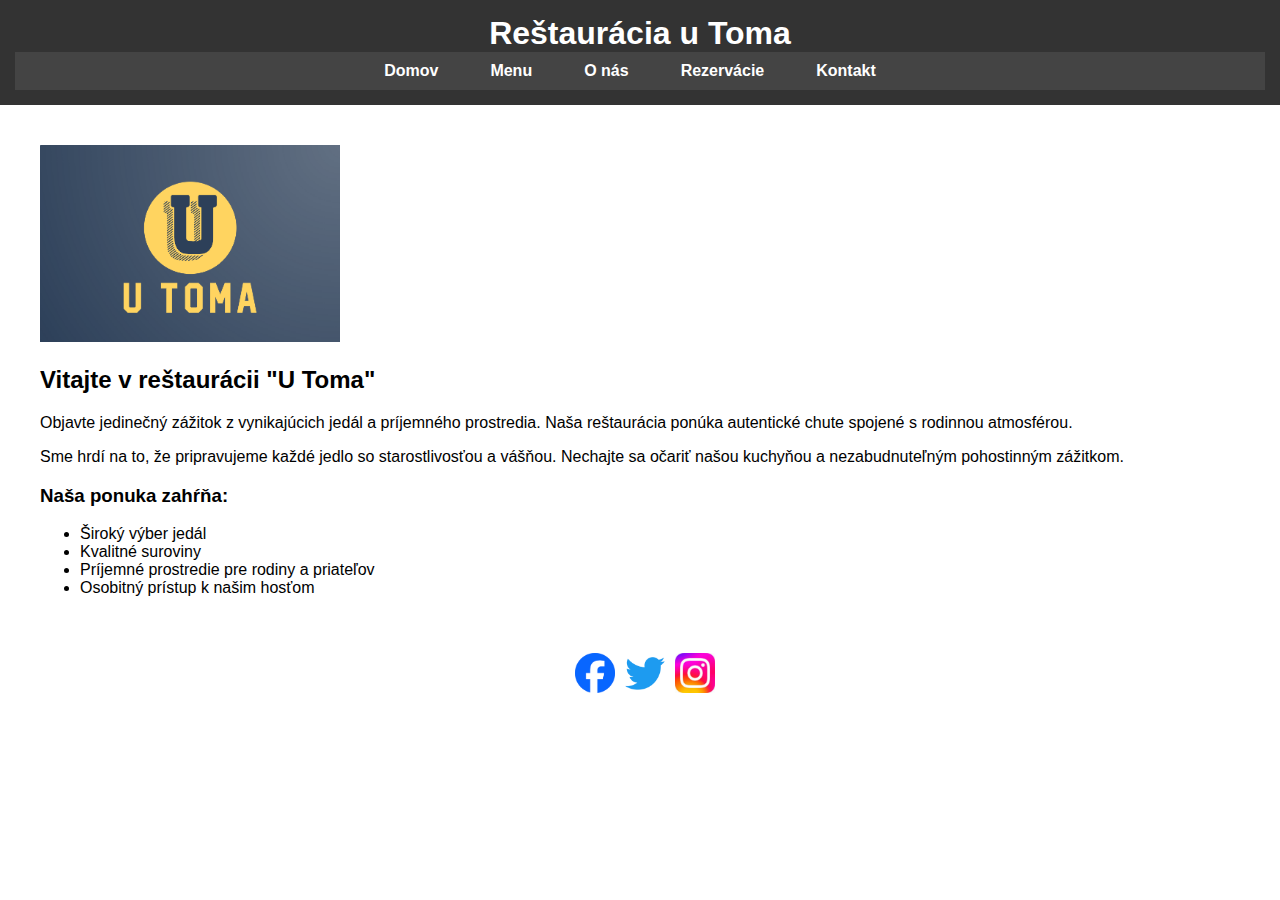
==== docs/index.html @ ba25a677 "sfksdf" ====
<!DOCTYPE html>
<html lang="sk">
<head>
    <meta charset="UTF-8">
    <meta name="viewport" content="width=device-width, initial-scale=1.0">
    <link rel="stylesheet" href="style.css">
    <title>Reštaurácia u Toma</title>
</head>

<body>

    <header>
        <h1>Reštaurácia u Toma</h1>
        <nav>
            <ul>
                <li><a href="index.html">Domov</a></li>
                <li><a href="menu.html">Menu</a></li>
                <li><a href="onas.html">O nás</a></li>
                <li><a href="rezervacia.html">Rezervácie</a></li>
                <li><a href="kontakt.html">Kontakt</a></li>
            </ul>
        </nav>
        
    </header>
    <section id="home">
        <img src="pozadie.png" alt="Logo Reštaurácie" id="restaurant-logo">    

        <h2>Vitajte v reštaurácii "U Toma"</h2>
        
        <p>Objavte jedinečný zážitok z vynikajúcich jedál a príjemného prostredia. Naša reštaurácia ponúka autentické chute spojené s rodinnou atmosférou.</p>

        <p>Sme hrdí na to, že pripravujeme každé jedlo so starostlivosťou a vášňou. Nechajte sa očariť našou kuchyňou a nezabudnuteľným pohostinným zážitkom.</p>

        <h3>Naša ponuka zahŕňa:</h3>
        <ul>
            <li>Široký výber jedál</li>
            <li>Kvalitné suroviny</li>
            <li>Príjemné prostredie pre rodiny a priateľov</li>
            <li>Osobitný prístup k našim hosťom</li>
        </ul>

           

    </section>
    <div id="social-icons">
        <a href="https://www.facebook.com/" target="_blank"><img src="facebook.png" alt="Facebook"></a>
        <a href="https://twitter.com/" target="_blank"><img src="twitter.png" alt="Twitter"></a>
        <a href="https://www.instagram.com/" target="_blank"><img src="insta.jpg" alt="Instagram"></a>
    </div>
</body>
</html>
---- docs/style.css ----
body {
    font-family: Arial, sans-serif;
    margin: 0;
    padding: 0;
    box-sizing: border-box;
   
    background-size: contain;
}

header {
    background-color: #333;
    color: white;
    padding: 1em;
    text-align: center;
}

nav ul {
    list-style: none;
    padding: 0;
    display: flex;
    justify-content: center;
    
    
}

nav a {
    text-decoration: none;
    color: white;
    margin: 0 1em;
}

section {
    padding: 2em;
    background-color: rgba(255, 255, 255, 0.307);
    border-radius: 10px;
    margin: 20px;
}



#menu {
    display: flex;
    flex-wrap: wrap;
    justify-content: space-around;
}

.dish {
    margin: 20px;
    max-width: 300px;
    text-align: center;
}

.dish img {
    width: 100%;
    border-radius: 8px;
    margin-bottom: 10px;
}

.review {
    background-color: rgba(255, 255, 255, 0.8);
    border-radius: 10px;
    padding: 10px;
    margin-bottom: 20px;
}
body {
    font-family: Arial, sans-serif;
    margin: 0;
    padding: 0;
    box-sizing: border-box;
    background-image: url('logo2.png'); 
    background-size: cover; 
    background-position: center; 
    background-attachment: fixed;
    position: relative; 
}

header {
    position: relative;
    padding: 15px;
    text-align: center;
    color: white;
}

h1 {
    margin: 0;
    z-index: 1; 
    position: relative; 
}

#content {
    position: relative; 
    padding: 20px;
    text-align: center;
    color: #333;
}

body::before {
    content: "";
    position: absolute;
    top: 0;
    left: 0;
    width: 100%;
    height: 100%;
    background-color: rgba(255, 255, 255, 0.5); 
    z-index: -5; 
}


header {
    position: relative; 
    padding: 50px;
    text-align: center;
    color: white;
}

h1 {
    margin: 0;
}

nav ul {
    list-style-type: none;
    margin: 0;
    padding: 0;
    display: flex;
}

nav li {
    margin-right: 20px;
}

nav a {
    text-decoration: none;
    color: white;
    font-weight: bold;
}




#restaurant-logo {
    position: left; 
    bottom: 0px; 
    right: 0px; 
    width: 300px; 
    height: auto; 
}
body {
    font-family: Arial, sans-serif;
    margin: 0;
    padding: 0;
}

header {
    background-color: #333;
    color: white;
    padding: 10px;
    text-align: center;
}

nav {
    display: flex;
    justify-content: space-around;
    background-color: #444;
    padding: 10px;
}

nav a {
    color: white;
    text-decoration: none;
}

section {
    padding: 20px;
}

body {
    font-family: Arial, sans-serif;
    margin: 0;
    padding: 0;
    box-sizing: border-box;
}


header {
    position: relative;
    padding: 10px;
    text-align: center;
    color: white;
}

h1 {
    margin: 2px;
}

nav ul {
    list-style-type: none;
    margin: 0px;
    padding: 10px;
    display: flex;
}

nav li {
    margin-right: 0px;
}

nav a {
    text-decoration: none;
    color: white;
    font-weight: bold;
}

#social-icons {
    display: flex;
    align-items: center;
}

#social-icons img {
    width: 50px; 
    margin-left: 15px; 
}
body {
    font-family: Arial, sans-serif;
    margin: 0;
    padding: 0;
    box-sizing: border-box;
}

/* Štýly pre navigačný panel a sociálne siete */
header {
    position: relative;
    padding: 15px;
    text-align: center;
    color: white;
}

h1 {
    margin: 0;
}

nav ul {
    list-style-type: none;
    margin: 0;
    padding: 0;
    display: flex;
}

nav li {
    margin-right: 20px;
}

nav a {
    text-decoration: none;
    color: white;
    font-weight: bold;
}

#social-icons {
    display: flex;
    justify-content: center; /* Zarovná ikony na strede */
    align-items: center;
    margin-top: 20px; /* Prípadný odstup od tabuľky s jedlami */
}

#social-icons img {
    width: 40px; 
    margin-left: 10px; /* Odstup medzi ikonami */
}

/* Štýly pre kontakt */
#contact {
    text-align: center;
    margin: 20px;
}
/* Štýly pre menu */
#menu table {
    width: 100%;
    border-collapse: collapse;
    margin-top: 20px;
}

#menu table, #menu th, #menu td {
    border: 1px solid #ccc;
}

#menu th, #menu td {
    padding: 10px;
    text-align: left;
}

#menu .price-column, #menu .image-column {
    text-align: right;
}

#menu .food-image {
    max-width: 100px;
    max-height: 100px;
    object-fit: cover;
    transition: transform 0.3s, opacity 0.3s; /* Pridaný prechod pre hover efekt a zviditeľnenie */
}

#menu tr:hover .food-image {
    transform: scale(1.2); /* Zväčší obrazok pri hoveri */
}

#menu tr:hover {
    background-color: #f5f5f5; /* Zmena farby pozadia riadka pri hoveri */
}
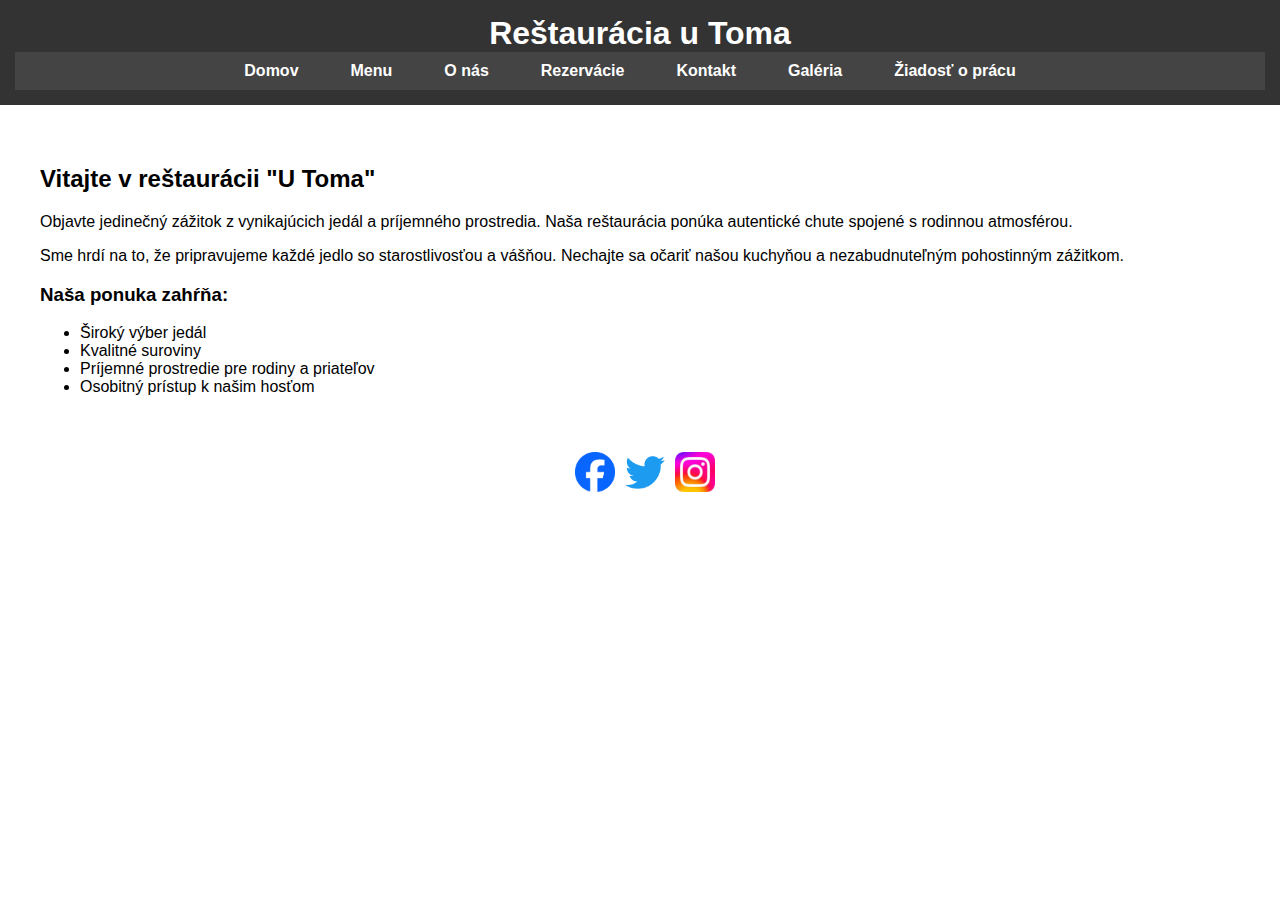
==== commit f1c53b24: "ano ano" ====
--- a/docs/index.html
+++ b/docs/index.html
@@ -18,12 +18,14 @@
                 <li><a href="onas.html">O nás</a></li>
                 <li><a href="rezervacia.html">Rezervácie</a></li>
                 <li><a href="kontakt.html">Kontakt</a></li>
+                <li><a href="galeria.html">Galéria</a></li>
+                <li><a href="praca.html">Žiadosť o prácu</a></li>          
             </ul>
         </nav>
         
     </header>
     <section id="home">
-        <img src="pozadie.png" alt="Logo Reštaurácie" id="restaurant-logo">    
+           
 
         <h2>Vitajte v reštaurácii "U Toma"</h2>
         
--- a/docs/style.css
+++ b/docs/style.css
@@ -28,7 +28,9 @@
     color: white;
     margin: 0 1em;
 }
-
+nav img {
+    
+}
 section {
     padding: 2em;
     background-color: rgba(255, 255, 255, 0.307);
@@ -59,7 +61,7 @@
 .review {
     background-color: rgba(255, 255, 255, 0.8);
     border-radius: 10px;
-    padding: 10px;
+    padding:10px;
     margin-bottom: 20px;
 }
 body {
@@ -304,4 +306,49 @@
 
 #menu tr:hover {
     background-color: #f5f5f5; /* Zmena farby pozadia riadka pri hoveri */
+}
+
+body {
+    font-family: Arial, sans-serif;
+    margin: 0;
+    padding: 0;
+    box-sizing: border-box;
+}
+
+#gallery-container {
+    text-align: center;
+    margin: 20px;
+}
+
+.gallery-item {
+    display: inline-block;
+    margin: 10px;
+    position: relative;
+    overflow: hidden;
+    transition: transform 0.3s;
+}
+
+.gallery-item:hover {
+    transform: scale(1.2);
+}
+
+.gallery-item img {
+    width: 100%;
+    max-height: 100%;
+}
+
+.description {
+    position: absolute;
+    bottom: 0;
+    width: 100%;
+    background-color: rgba(0, 0, 0, 0.5);
+    color: white;
+    padding: 10px;
+    margin: 0;
+    opacity: 0;
+    transition: opacity 0.3s;
+}
+
+.gallery-item:hover .description {
+    opacity: 1;
 }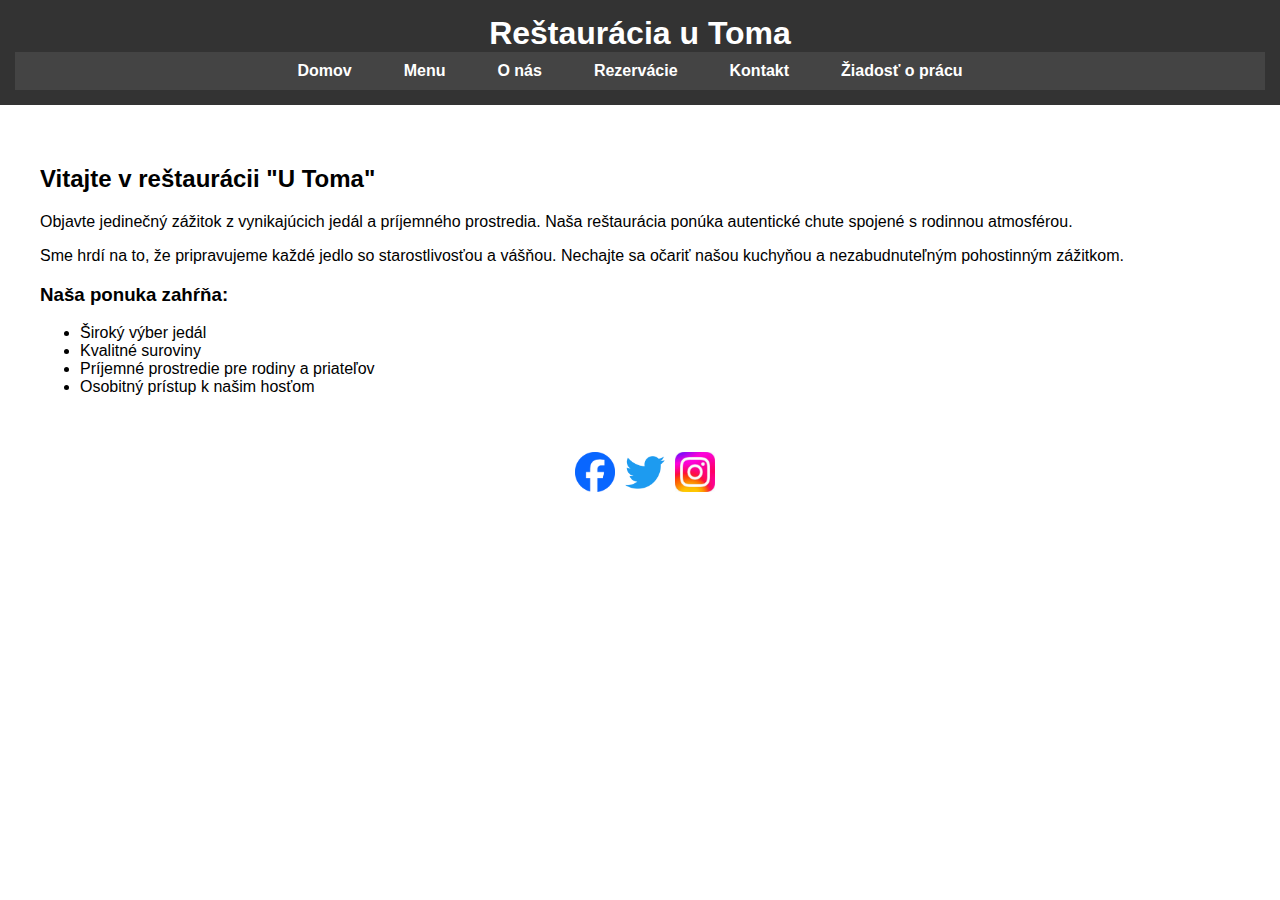
==== commit 36fa6086: "pod sem robit za free :D" ====
--- a/docs/index.html
+++ b/docs/index.html
@@ -18,7 +18,6 @@
                 <li><a href="onas.html">O nás</a></li>
                 <li><a href="rezervacia.html">Rezervácie</a></li>
                 <li><a href="kontakt.html">Kontakt</a></li>
-                <li><a href="galeria.html">Galéria</a></li>
                 <li><a href="praca.html">Žiadosť o prácu</a></li>          
             </ul>
         </nav>
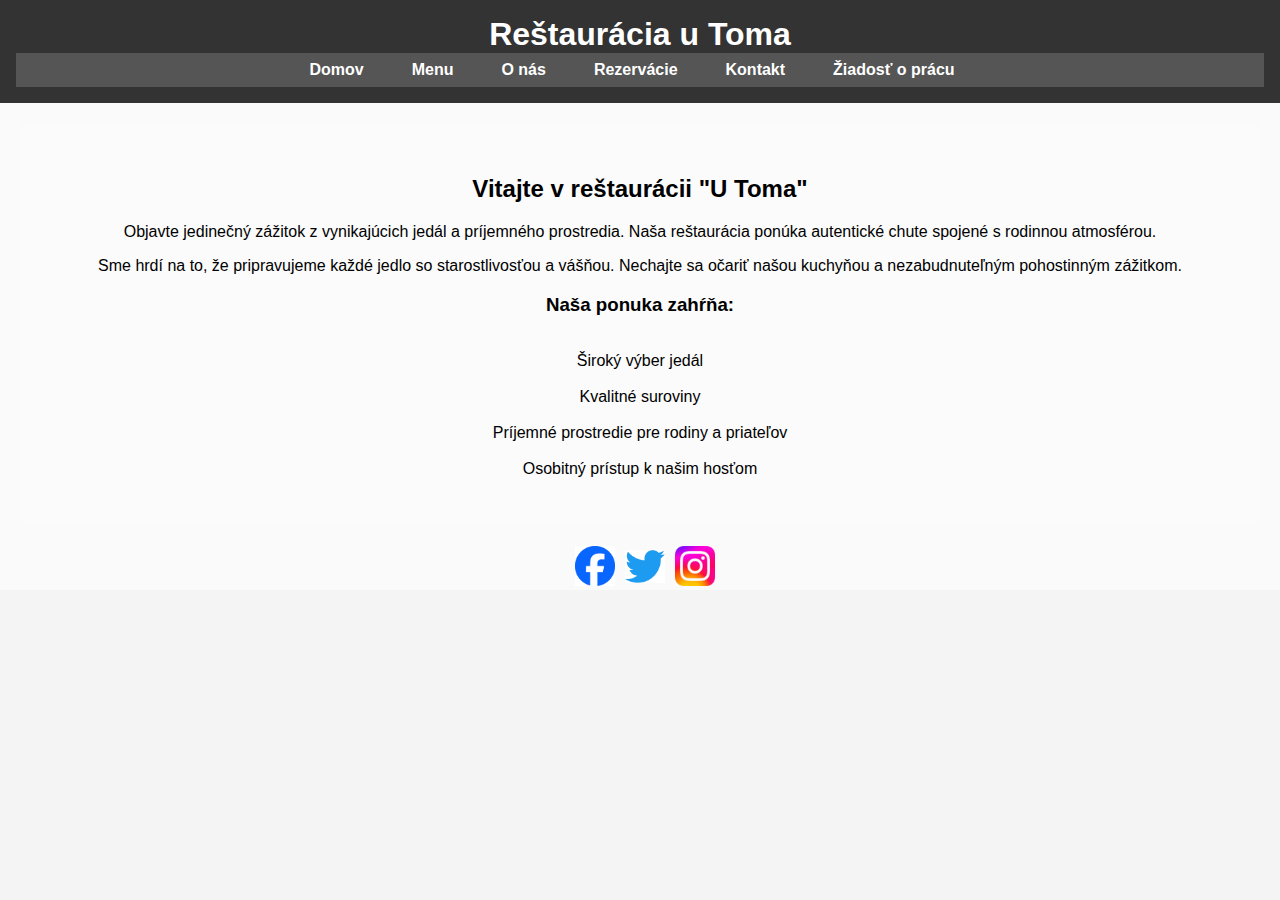
==== commit 075bfe72: "idk" ====
--- a/docs/index.html
+++ b/docs/index.html
@@ -17,7 +17,7 @@
                 <li><a href="menu.html">Menu</a></li>
                 <li><a href="onas.html">O nás</a></li>
                 <li><a href="rezervacia.html">Rezervácie</a></li>
-                <li><a href="kontakt.html">Kontakt</a></li>
+                <li><a href="kontakt.html">Kontakt</a></li> 
                 <li><a href="praca.html">Žiadosť o prácu</a></li>          
             </ul>
         </nav>
@@ -33,12 +33,12 @@
         <p>Sme hrdí na to, že pripravujeme každé jedlo so starostlivosťou a vášňou. Nechajte sa očariť našou kuchyňou a nezabudnuteľným pohostinným zážitkom.</p>
 
         <h3>Naša ponuka zahŕňa:</h3>
-        <ul>
-            <li>Široký výber jedál</li>
-            <li>Kvalitné suroviny</li>
-            <li>Príjemné prostredie pre rodiny a priateľov</li>
-            <li>Osobitný prístup k našim hosťom</li>
-        </ul>
+        <p>
+            <br>Široký výber jedál</br>
+            <br>Kvalitné suroviny</br>
+            <br>Príjemné prostredie pre rodiny a priateľov</br>
+            <br>Osobitný prístup k našim hosťom</br>
+        </p>    
 
            
 
--- a/docs/style.css
+++ b/docs/style.css
@@ -28,9 +28,9 @@
     color: white;
     margin: 0 1em;
 }
-nav img {
+
     
-}
+
 section {
     padding: 2em;
     background-color: rgba(255, 255, 255, 0.307);
@@ -351,4 +351,129 @@
 
 .gallery-item:hover .description {
     opacity: 1;
+}
+body {
+    font-family: Arial, sans-serif;
+    margin: 0;
+    padding: 0;
+    box-sizing: border-box;
+}
+
+body {
+    font-family: Arial, sans-serif;
+    margin: 0;
+    padding: 0;
+    box-sizing: border-box;
+}
+
+#menu-container {
+    text-align: center;
+    margin: 20px;
+}
+
+.menu-item {
+    display: inline-block;
+    margin: 10px;
+    position: relative;
+    overflow: hidden;
+    transition: transform 0.3s;
+}
+
+.menu-item:hover {
+    transform: scale(1.2);
+}
+
+.menu-item img {
+    width: 100%;
+    max-height: 100%;
+}
+
+.description {
+    position: absolute;
+    top: 0;
+    left: 0;
+    width: 100%;
+    height: 100%;
+    background-color: rgba(0, 0, 0, 0.8);
+    color: white;
+    padding: 10px;
+    box-sizing: border-box;
+    opacity: 0;
+    transition: opacity 0.3s;
+}
+
+.menu-item:hover .description {
+    opacity: 1;
+}
+
+.price {
+    margin-top: 10px;
+}
+body {
+    font-family: Arial, sans-serif;
+    margin: 0;
+    padding: 0;
+    box-sizing: border-box;
+    background-color: #f4f4f4;
+}
+
+header {
+    background-color: #333;
+    color: white;
+    text-align: center;
+    padding: 1em;
+}
+
+nav {
+    display: flex;
+    justify-content: center;
+    background-color: #555;
+    padding: 0.5em;
+}
+
+nav ul {
+    list-style-type: none;
+    margin: 0;
+    padding: 0;
+}
+
+nav ul li {
+    display: inline;
+    margin-right: 1em;
+}
+
+section {
+    text-align: center;
+    padding: 2em;
+}
+
+form {
+    max-width: 600px;
+    margin: 0 auto;
+    background-color: white;
+    padding: 1em;
+    border-radius: 10px;
+    box-shadow: 0 0 10px rgba(0, 0, 0, 0.1);
+}
+
+label {
+    display: block;
+    margin-bottom: 0.5em;
+}
+
+input,
+textarea {
+    width: 100%;
+    padding: 0.5em;
+    margin-bottom: 1em;
+    box-sizing: border-box;
+}
+
+button {
+    background-color: #555;
+    color: white;
+    padding: 0.5em 1em;
+    border: none;
+    border-radius: 5px;
+    cursor: pointer;
 }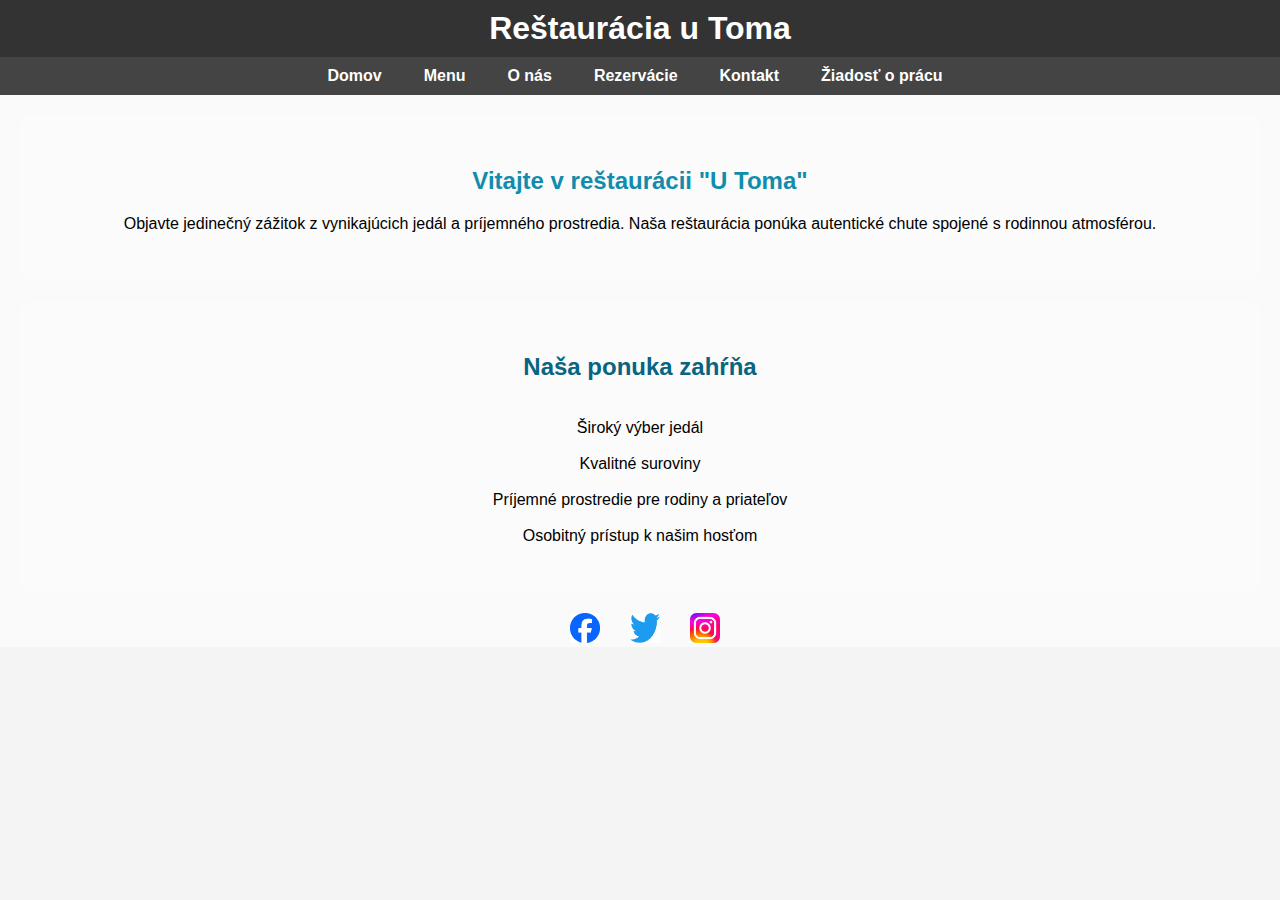
==== commit daf1f360: "mensi tuning" ====
--- a/docs/index.html
+++ b/docs/index.html
@@ -1,5 +1,6 @@
 <!DOCTYPE html>
 <html lang="sk">
+
 <head>
     <meta charset="UTF-8">
     <meta name="viewport" content="width=device-width, initial-scale=1.0">
@@ -11,42 +12,55 @@
 
     <header>
         <h1>Reštaurácia u Toma</h1>
-        <nav>
-            <ul>
-                <li><a href="index.html">Domov</a></li>
-                <li><a href="menu.html">Menu</a></li>
-                <li><a href="onas.html">O nás</a></li>
-                <li><a href="rezervacia.html">Rezervácie</a></li>
-                <li><a href="kontakt.html">Kontakt</a></li> 
-                <li><a href="praca.html">Žiadosť o prácu</a></li>          
-            </ul>
-        </nav>
-        
     </header>
-    <section id="home">
-           
 
-        <h2>Vitajte v reštaurácii "U Toma"</h2>
-        
-        <p>Objavte jedinečný zážitok z vynikajúcich jedál a príjemného prostredia. Naša reštaurácia ponúka autentické chute spojené s rodinnou atmosférou.</p>
+    <nav>
+        <ul>
+            <li><a href="index.html">Domov</a></li>
+            <li><a href="menu.html">Menu</a></li>
+            <li><a href="onas.html">O nás</a></li>
+            <li><a href="rezervacia.html">Rezervácie</a></li>
+            <li><a href="kontakt.html">Kontakt</a></li>
+            <li><a href="praca.html">Žiadosť o prácu</a></li>
+        </ul>
+    </nav>
 
-        <p>Sme hrdí na to, že pripravujeme každé jedlo so starostlivosťou a vášňou. Nechajte sa očariť našou kuchyňou a nezabudnuteľným pohostinným zážitkom.</p>
+    <section id="home-container" class="content" onmouseover="zoomIn(this)" onmouseout="zoomOut(this)">
+        <div class="container">
+            <h2 style="color: #108dac;">Vitajte v reštaurácii "U Toma"</h2>
+            <p>Objavte jedinečný zážitok z vynikajúcich jedál a príjemného prostredia. Naša reštaurácia ponúka autentické chute spojené s rodinnou atmosférou.</p>
+        </div>
+    </section>
 
-        <h3>Naša ponuka zahŕňa:</h3>
-        <p>
-            <br>Široký výber jedál</br>
-            <br>Kvalitné suroviny</br>
-            <br>Príjemné prostredie pre rodiny a priateľov</br>
-            <br>Osobitný prístup k našim hosťom</br>
-        </p>    
+    <section class="content" onmouseover="zoomIn(this)" onmouseout="zoomOut(this)">
+        <div class="container">
+            <h2 style="color: #086480;">Naša ponuka zahŕňa</h2>
+            <p>
+                <br>Široký výber jedál</br>
+                <br>Kvalitné suroviny</br>
+                <br>Príjemné prostredie pre rodiny a priateľov</br>
+                <br>Osobitný prístup k našim hosťom</br>
+            </p>
+        </div>
+    </section>
 
-           
 
-    </section>
     <div id="social-icons">
         <a href="https://www.facebook.com/" target="_blank"><img src="facebook.png" alt="Facebook"></a>
         <a href="https://twitter.com/" target="_blank"><img src="twitter.png" alt="Twitter"></a>
         <a href="https://www.instagram.com/" target="_blank"><img src="insta.jpg" alt="Instagram"></a>
     </div>
+
+    <script>
+        function zoomIn(element) {
+            element.style.transform = "scale(1.1)";
+            element.style.transition = "transform 0.5s";
+        }
+
+        function zoomOut(element) {
+            element.style.transform = "scale(1)";
+        }
+    </script>
+        
 </body>
 </html>--- a/docs/style.css
+++ b/docs/style.css
@@ -476,4 +476,54 @@
     border: none;
     border-radius: 5px;
     cursor: pointer;
-}+}
+body {
+    font-family: Arial, sans-serif;
+    margin: 0;
+    padding: 0;
+    box-sizing: border-box;
+}
+
+header {
+    background-color: #333;
+    color: white;
+    text-align: center;
+    padding: 10px;
+}
+
+nav {
+    background-color: #444;
+    color: white;
+    text-align: center;
+    padding: 10px;
+}
+
+nav ul {
+    list-style: none;
+    margin: 0;
+    padding: 0;
+}
+
+nav ul li {
+    display: inline;
+    margin-right: 10px;
+}
+
+section {
+    margin: 20px;
+}
+
+#social-icons {
+    text-align: center;
+    margin: 20px;
+}
+
+#social-icons a {
+    margin: 0 10px;
+}
+
+#social-icons img {
+    width: 30px;
+    height: 30px;
+}
+    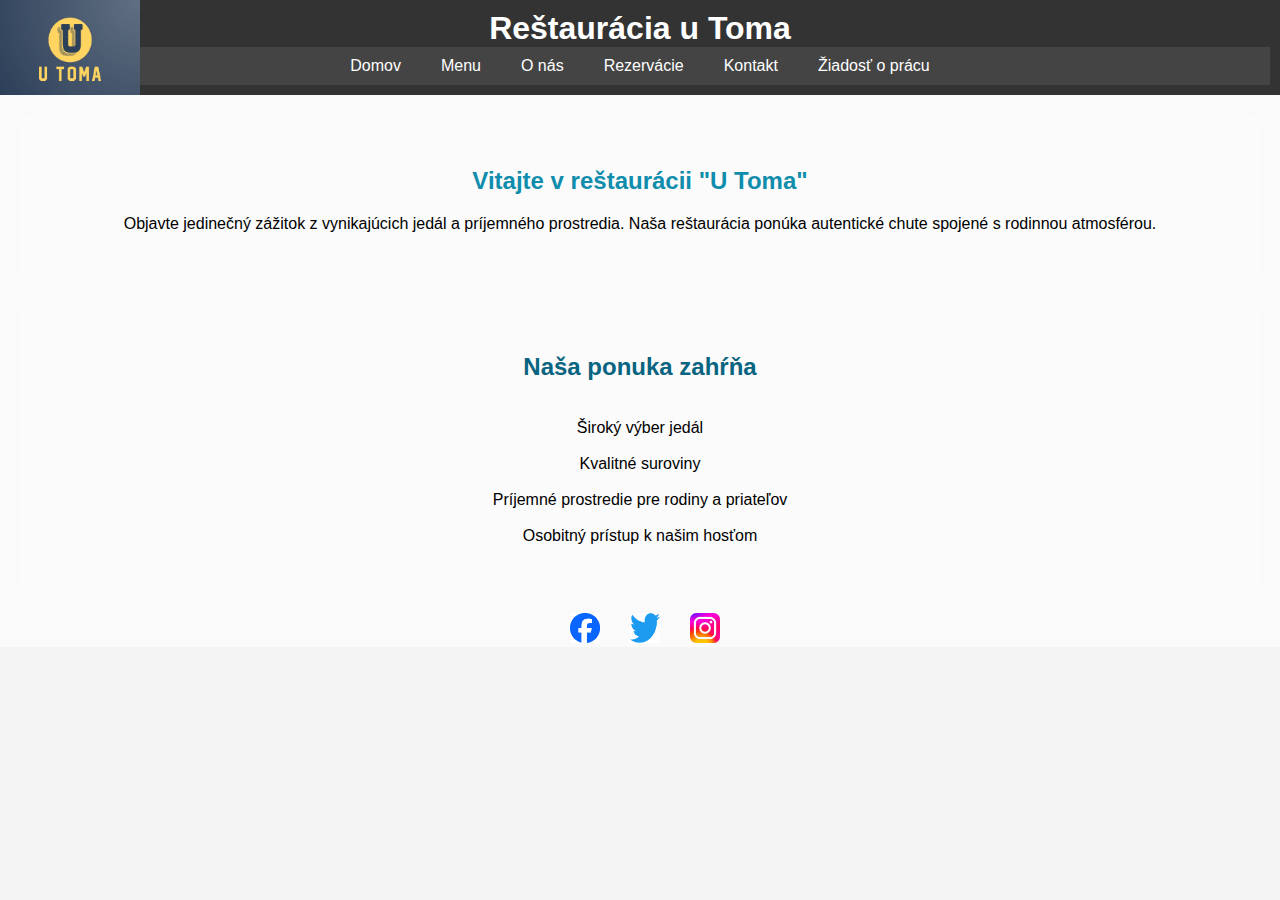
==== commit cbddd8bd: "Konecny fix navbar loga" ====
--- a/docs/index.html
+++ b/docs/index.html
@@ -11,19 +11,19 @@
 <body>
 
     <header>
+        <img src="pozadie.png" alt="Logo" id="small-logo">
         <h1>Reštaurácia u Toma</h1>
+        <nav>
+            <ul>
+                <li><a href="index.html">Domov</a></li>
+                <li><a href="menu.html">Menu</a></li>
+                <li><a href="onas.html">O nás</a></li>
+                <li><a href="rezervacia.html">Rezervácie</a></li>
+                <li><a href="kontakt.html">Kontakt</a></li>
+                <li><a href="praca.html">Žiadosť o prácu</a></li>
+            </ul>
+        </nav>
     </header>
-
-    <nav>
-        <ul>
-            <li><a href="index.html">Domov</a></li>
-            <li><a href="menu.html">Menu</a></li>
-            <li><a href="onas.html">O nás</a></li>
-            <li><a href="rezervacia.html">Rezervácie</a></li>
-            <li><a href="kontakt.html">Kontakt</a></li>
-            <li><a href="praca.html">Žiadosť o prácu</a></li>
-        </ul>
-    </nav>
 
     <section id="home-container" class="content" onmouseover="zoomIn(this)" onmouseout="zoomOut(this)">
         <div class="container">
--- a/docs/style.css
+++ b/docs/style.css
@@ -13,22 +13,6 @@
     padding: 1em;
     text-align: center;
 }
-
-nav ul {
-    list-style: none;
-    padding: 0;
-    display: flex;
-    justify-content: center;
-    
-    
-}
-
-nav a {
-    text-decoration: none;
-    color: white;
-    margin: 0 1em;
-}
-
     
 
 section {
@@ -118,26 +102,6 @@
 h1 {
     margin: 0;
 }
-
-nav ul {
-    list-style-type: none;
-    margin: 0;
-    padding: 0;
-    display: flex;
-}
-
-nav li {
-    margin-right: 20px;
-}
-
-nav a {
-    text-decoration: none;
-    color: white;
-    font-weight: bold;
-}
-
-
-
 
 #restaurant-logo {
     position: left; 
@@ -159,17 +123,6 @@
     text-align: center;
 }
 
-nav {
-    display: flex;
-    justify-content: space-around;
-    background-color: #444;
-    padding: 10px;
-}
-
-nav a {
-    color: white;
-    text-decoration: none;
-}
 
 section {
     padding: 20px;
@@ -192,23 +145,6 @@
 
 h1 {
     margin: 2px;
-}
-
-nav ul {
-    list-style-type: none;
-    margin: 0px;
-    padding: 10px;
-    display: flex;
-}
-
-nav li {
-    margin-right: 0px;
-}
-
-nav a {
-    text-decoration: none;
-    color: white;
-    font-weight: bold;
 }
 
 #social-icons {
@@ -237,23 +173,6 @@
 
 h1 {
     margin: 0;
-}
-
-nav ul {
-    list-style-type: none;
-    margin: 0;
-    padding: 0;
-    display: flex;
-}
-
-nav li {
-    margin-right: 20px;
-}
-
-nav a {
-    text-decoration: none;
-    color: white;
-    font-weight: bold;
 }
 
 #social-icons {
@@ -422,24 +341,6 @@
     color: white;
     text-align: center;
     padding: 1em;
-}
-
-nav {
-    display: flex;
-    justify-content: center;
-    background-color: #555;
-    padding: 0.5em;
-}
-
-nav ul {
-    list-style-type: none;
-    margin: 0;
-    padding: 0;
-}
-
-nav ul li {
-    display: inline;
-    margin-right: 1em;
 }
 
 section {
@@ -491,24 +392,6 @@
     padding: 10px;
 }
 
-nav {
-    background-color: #444;
-    color: white;
-    text-align: center;
-    padding: 10px;
-}
-
-nav ul {
-    list-style: none;
-    margin: 0;
-    padding: 0;
-}
-
-nav ul li {
-    display: inline;
-    margin-right: 10px;
-}
-
 section {
     margin: 20px;
 }
@@ -526,4 +409,80 @@
     width: 30px;
     height: 30px;
 }
-    +body {
+    margin: 0;
+    font-family: 'Arial', sans-serif;
+}
+
+header {
+    background-color: #333;
+    color: #fff;
+    padding: 10px;
+    text-align: center;
+}
+
+nav ul {
+    list-style-type: none;
+    margin: 0;
+    padding: 0;
+    display: flex;
+    justify-content: center;
+    background-color: #444;
+}
+
+nav li {
+    margin: 0;
+    padding: 10px 20px;
+}
+
+nav a {
+    text-decoration: none;
+    color: #fff;
+}
+
+nav a:hover {
+    text-decoration: underline;
+}
+body { /* logo */
+    margin: 0;
+    font-family: 'Arial', sans-serif;
+}
+
+header {
+    background-color: #333;
+    color: #fff;
+    padding: 10px;
+    text-align: center;
+    position: relative;
+}
+
+#small-logo {
+    width: 140px; /* prispôsobte veľkosť podľa potreby */
+    height: 95px; /* prispôsobte veľkosť podľa potreby */
+    position: absolute;
+    top: 0px;
+    left: 0px;
+}
+
+nav ul {
+    list-style-type: none;
+    margin: 0;
+    padding: 0;
+    display: flex;
+    justify-content: center;
+    background-color: #444;
+}
+
+nav li {
+    margin: 0;
+    padding: 10px 20px;
+}
+
+nav a {
+    text-decoration: none;
+    color: #fff;
+}
+
+nav a:hover {
+    text-decoration: underline;
+}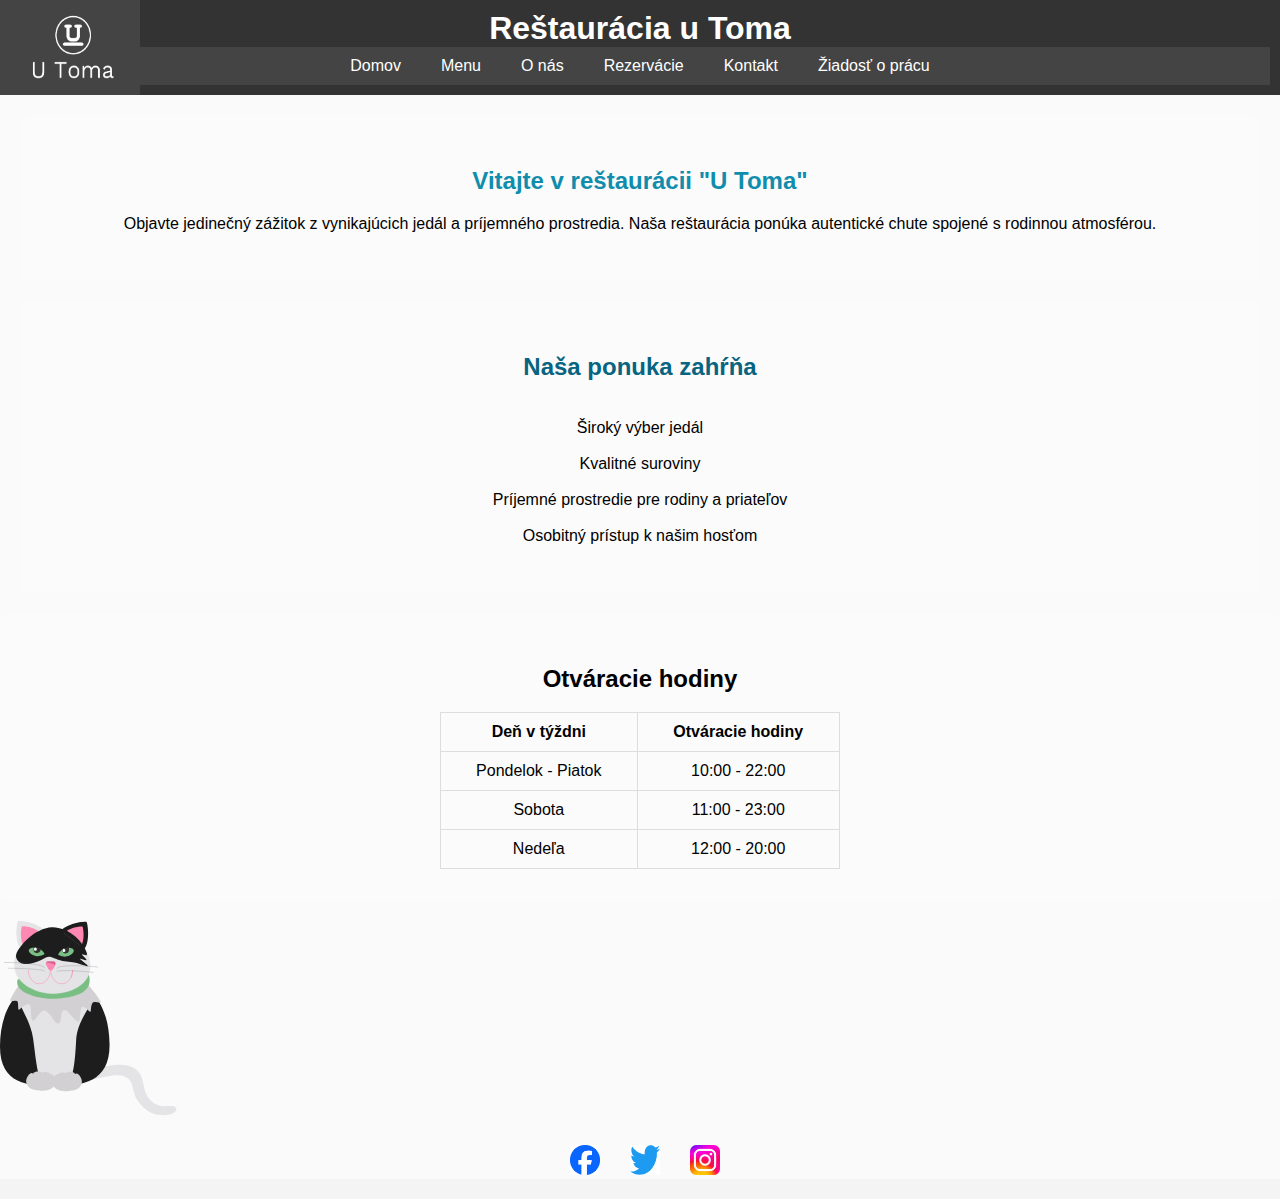
==== commit 9e67abb3: "čo viac" ====
--- a/docs/index.html
+++ b/docs/index.html
@@ -1,66 +1,203 @@
-<!DOCTYPE html>
-<html lang="sk">
-
-<head>
-    <meta charset="UTF-8">
-    <meta name="viewport" content="width=device-width, initial-scale=1.0">
-    <link rel="stylesheet" href="style.css">
-    <title>Reštaurácia u Toma</title>
-</head>
-
-<body>
-
-    <header>
-        <img src="pozadie.png" alt="Logo" id="small-logo">
-        <h1>Reštaurácia u Toma</h1>
-        <nav>
-            <ul>
-                <li><a href="index.html">Domov</a></li>
-                <li><a href="menu.html">Menu</a></li>
-                <li><a href="onas.html">O nás</a></li>
-                <li><a href="rezervacia.html">Rezervácie</a></li>
-                <li><a href="kontakt.html">Kontakt</a></li>
-                <li><a href="praca.html">Žiadosť o prácu</a></li>
-            </ul>
-        </nav>
-    </header>
-
-    <section id="home-container" class="content" onmouseover="zoomIn(this)" onmouseout="zoomOut(this)">
-        <div class="container">
-            <h2 style="color: #108dac;">Vitajte v reštaurácii "U Toma"</h2>
-            <p>Objavte jedinečný zážitok z vynikajúcich jedál a príjemného prostredia. Naša reštaurácia ponúka autentické chute spojené s rodinnou atmosférou.</p>
+    <!DOCTYPE html>
+    <html lang="sk">
+
+    <head>
+        <meta charset="UTF-8">
+        <meta name="viewport" content="width=device-width, initial-scale=1.0">
+        <link rel="stylesheet" href="style.css">
+        <title>Reštaurácia u Toma</title>
+    </head>
+
+    <body>
+
+        <header>
+            <img src="logo.png" alt="Logo" id="small-logo">
+            <h1>Reštaurácia u Toma</h1>
+            <nav>
+                <ul>
+                    <li><a href="index.html">Domov</a></li>
+                    <li><a href="menu.html">Menu</a></li>
+                    <li><a href="onas.html">O nás</a></li>
+                    <li><a href="rezervacia.html">Rezervácie</a></li>
+                    <li><a href="kontakt.html">Kontakt</a></li>
+                    <li><a href="praca.html">Žiadosť o prácu</a></li>
+                </ul>
+            </nav>
+        </header>
+
+        <section id="home-container" class="content" onmouseover="zoomIn(this)" onmouseout="zoomOut(this)">
+            <div class="container">
+                <h2 style="color: #108dac;">Vitajte v reštaurácii "U Toma"</h2>
+                <p>Objavte jedinečný zážitok z vynikajúcich jedál a príjemného prostredia. Naša reštaurácia ponúka autentické chute spojené s rodinnou atmosférou.</p>
+            </div>
+        </section>
+
+        <section class="content" onmouseover="zoomIn(this)" onmouseout="zoomOut(this)">
+            <div class="container">
+                <h2 style="color: #086480;">Naša ponuka zahŕňa</h2>
+                <p>
+                    <br>Široký výber jedál</br>
+                    <br>Kvalitné suroviny</br>
+                    <br>Príjemné prostredie pre rodiny a priateľov</br>
+                    <br>Osobitný prístup k našim hosťom</br>
+                </p>
+            </div>
+        </section>
+
+        <section id="opening-hours">
+            <h2>Otváracie hodiny</h2>
+            <table>
+                <tr>
+                    <th>Deň v týždni</th>
+                    <th>Otváracie hodiny</th>
+                </tr>
+                <tr>
+                    <td>Pondelok - Piatok</td>
+                    <td>10:00 - 22:00</td>
+                </tr>
+                <tr>
+                    <td>Sobota</td>
+                    <td>11:00 - 23:00</td>
+                </tr>
+                <tr>
+                    <td>Nedeľa</td>
+                    <td>12:00 - 20:00</td>
+                </tr>
+            </table>
+        </section>
+    
+
+        <svg class="zoomable" version="1" id="cat" viewBox="0 0 720 800">
+            <path id="tail" data-name="tail" class="cls-1"
+                d="M545.9,695.9c8,28.2,23.2,42.3,27.2,46.9,21.4,24.1,41.5,40.2,81.1,42.9s65.4-14.2,60.8-26.8-23.1-9.1-51.3-8.3c-35.2.9-66.6-31.3-74.8-63.9s-7.9-63.8-36.8-85.5c-44.1-33-135.6-7.1-159.8-3.4s-48.4,52.5-9.6,45.1,91.4-23.1,123.2-12.7C537.8,640.4,537.9,667.7,545.9,695.9Z"
+                transform="translate(-9.7 -9.3)" />
+            <g id="body">
+                <path id="bg" class="cls-2"
+                    d="M447.9,502.1c2.1,151.7-108.3,167-216.5,167S9.7,663.8,9.7,510.9,85,242.9,231.3,241,445.8,350.4,447.9,502.1h0Z"
+                    transform="translate(-9.7 -9.3)" />
+                <g id="leftleg">
+                    <path id="leg" class="cls-1"
+                        d="M195.6,671.5c-34.2-7.7-40.6-95.6-53.3-191-12-90-90.1-177.2-55.1-177.2s145.7,12,151.4,87.7S261.5,686.5,195.6,671.5Z"
+                        transform="translate(-9.7 -9.3)" />
+                    <path id="foot" class="cls-3"
+                        d="M172.2,688.1c31.6,2.1,56.6-8.7,59.8-32.4s-22.1-49.5-27.3-24.3c25-16.4-39.1-29.4-27.6-3.9,14-24.9-49.6-19.2-31.9-.1-6.5-27.2-35.6,8.2-30.1,29.3C121.5,681.8,140.5,686,172.2,688.1Z"
+                        transform="translate(-9.7 -9.3)" />
+                </g>
+                <g id="rightleg">
+                    <path id="leg-2" data-name="leg" class="cls-1"
+                        d="M260.4,670.4c42.4-9.2,48.7-87.7,53.9-185.2,5.1-96,98.2-176.1,63.1-176.1s-164,15.7-164,111.8C213.4,420.9,199.1,683.7,260.4,670.4Z"
+                        transform="translate(-9.7 -9.3)" />
+                    <path id="foot-2" data-name="foot" class="cls-3"
+                        d="M279.4,689.8c-31.7,2-56.6-9-59.6-32.6s22.3-49.4,27.4-24.1c-24.9-16.5,39.2-29.2,27.6-3.8-13.9-25,49.7-18.9,31.9,0,6.6-27.1,35.6,8.4,30,29.4-6.7,25-25.7,29.1-57.3,31.1h0Z"
+                        transform="translate(-9.7 -9.3)" />
+                </g>
+                <path id="tuft" class="cls-3"
+                    d="M80,331.2c3.5,9.5,1.2,28.9,4.3,32.7s31.5-30,43-20.6c10.7,8.7,1.7,55.9,12.9,64.5,10.1,7.7,32.1-50.6,52.5-38.7,24.9,14.6,34.1,49.9,49,49.9,18.3,0,7.5-49.5,24.1-53.3s46.1,52.6,60.2,45.6c4.8-2.4,3-50.4,12-57.6,8.7-6.9,30.5,22.4,33.5,18.9,3.7-4.1.1-23.1,8.6-36.1,3.4-5.2,18.9-2.6,28.8-.4a3.46,3.46,0,0,0,3.7-5.2c-19.6-30.8-100-147.4-184.2-147.4-93.3,0-150.9,86.8-178.1,141.6a3.43,3.43,0,0,0,3.6,4.9C63,328.4,78.4,326.6,80,331.2Z"
+                    transform="translate(-9.7 -9.3)" />
+            </g>
+            <g id="head">
+                <path id="collar" class="cls-4"
+                    d="M367,231.1c5.7,36.1-4.7,71-97.8,85.6s-184-18.5-189.7-54.5,16.7-17.3,109.8-31.9,172-35.3,177.7.8"
+                    transform="translate(-9.7 -9.3)" />
+                <g id="bg-2" data-name="bg">
+                    <path class="cls-1"
+                        d="M362.5,229.5C339.7,279,273.1,299.4,225,300c-60.6.7-134.7-29.5-153.5-86.4C45.6,135.4,132.2,32.6,225,35.8c96.1,3.4,171.7,119.4,137.5,193.7"
+                        transform="translate(-9.7 -9.3)" />
+                    <path class="cls-5"
+                        d="M362.5,229.5C339.7,279,273.1,299.4,225,300c-60.6.7-134.7-29.5-153.5-86.4C45.6,135.4,132.2,32.6,225,35.8,321.1,39.2,396.7,155.2,362.5,229.5Z"
+                        transform="translate(-9.7 -9.3)" />
+                </g>
+                <g id="leftear">
+                    <path id="outer" class="cls-1"
+                        d="M92.7,117c-2.6,4.7-14.7-16.1-16.5-45-3.3-27.7,3.7-63.4,5.4-62C80.7,8,117,10,143,20c27.5,8.9,44.7,25.7,39.5,27.1-30,23.4-59.9,46.6-89.8,69.9"
+                        transform="translate(-9.7 -9.3)" />
+                    <path id="inner" class="cls-6"
+                        d="M105.8,106.9C103.9,110.3,95.3,95.5,94,75c-2.3-19.6,2.6-44.9,3.8-44-0.6-1.4,25.1,0,43.6,7.1,19.5,6.3,31.7,18.2,28,19.2q-31.8,24.9-63.6,49.6"
+                        transform="translate(-9.7 -9.3)" />
+                </g>
+                <path id="mask" class="cls-2"
+                    d="M338.4,142.5c-2.2,3.3,19.4,19.6,17.2,23.2s-24.3-7.8-25.8-5.2c-1.9,3.3,33.4,24.1,31,29.2-2.3,4.9-34-14.4-84.3-18.1a141.76,141.76,0,0,1-16.4-2.1,91.21,91.21,0,0,1-13.7-3.9c-19.8-6.9-27.7-10.6-32.7-12-19.3-5.7-26.8,11.3-68.1,22.4-18.8,5-37.9,9.7-54.4,0-2.1-1.3-13.6-8.3-16.7-21.1-0.9-3.6-2.8-15.2,10.5-34C146.3,34.3,216.5,34,217.3,34a131.52,131.52,0,0,1,58.4,14.3c-7.6,4.9-11.2,9.5-9,10.1,21.5,16.5,43.1,33,64.6,49.5,0.9,1.7,3.6-1.3,6.3-7.3,19.3,30.5,22.1,41.5,18.9,44.3-3.8,3.6-16.4-4.8-18.1-2.4"
+                    transform="translate(-9.7 -9.3)" />
+                <g id="rightear">
+                    <path id="outer-2" data-name="outer" class="cls-2"
+                        d="M344.9,119.9c2.6,4.7,14.7-16.1,16.5-45,3.3-27.7-3.7-63.4-5.4-62,0.9-2-35.4,0-61.4,10-27.5,8.9-44.7,25.7-39.5,27.1q44.85,35,89.8,69.9"
+                        transform="translate(-9.7 -9.3)" />
+                    <path id="inner-2" data-name="inner" class="cls-6"
+                        d="M343.5,76.2a77.83,77.83,0,0,1-5.6,24.6c-15.1-20.3-36-39.8-61-52.4a82,82,0,0,1,19.2-9.1c18.5-7.1,44.2-8.5,43.6-7.1,1.2-.9,6.1,24.4,3.8,44"
+                        transform="translate(-9.7 -9.3)" />
+                </g>
+                <g id="nose">
+                    <path class="cls-7"
+                        d="M205.1,201.8l-10.6-18.3a9,9,0,0,1,7.7-13.4h21.2a8.9,8.9,0,0,1,7.7,13.4l-10.6,18.3a8.91,8.91,0,0,1-15.4,0"
+                        transform="translate(-9.7 -9.3)" />
+                    <path class="cls-6"
+                        d="M194.2,175.1a9,9,0,0,0,.3,8.4l10.6,18.3a8.92,8.92,0,0,0,15.5,0l8.7-15c-5.8-6.2-19.3-10.1-35.1-11.7"
+                        transform="translate(-9.7 -9.3)" />
+                </g>
+                <g id="mouth">
+                    <path class="cls-8"
+                        d="M166.7,260.4c-24.4,0-44.1-25-44.1-55.9m88.2,0c0,30.9-19.7,55.9-44.1,55.9m89.9,0c24.4,0,44.1-25,44.1-55.9m-88.2,0c0,30.9,19.7,55.9,44.1,55.9"
+                        transform="translate(-9.7 -9.3)" />
+                    <path class="cls-9" d="M300.7,204.5a65.16,65.16,0,0,1-8,32"
+                        transform="translate(-9.7 -9.3)" />
+                </g>
+                <path id="wiskers" class="cls-10"
+                    d="M188.7,198.4c0-12.9-72.7-23.3-162.6-23.3m162.6,36.2c0-7.1-65.8-12.9-147.1-12.9m196,1.3c1.4-12.8,74.8-15.6,164.1-6.2m-165.4,19c0.7-7.1,66.8-5.9,147.6,2.6"
+                    transform="translate(-9.7 -9.3)" />
+                <g id="lefteye" class="eye">
+                    <path id="iris" class="cls-4"
+                        d="M188.6,141.5s-18.3,12.3-35.8,7.9-30-15.2-27.7-24c1.5-6,9.6-9.6,20.2-9.8a59.5,59.5,0,0,1,15.7,1.9,35.75,35.75,0,0,1,12.5,6.2,60,60,0,0,1,15.1,17.8"
+                        transform="translate(-9.7 -9.3)" />
+                    <path class="cls-11"
+                        d="M125.1,123.6c1.5-6,9.6-9.6,20.1-9.8a59.5,59.5,0,0,1,15.7,1.9,35.75,35.75,0,0,1,12.5,6.2,59.47,59.47,0,0,1,15.2,17.8"
+                        transform="translate(-9.7 -9.3)" />
+                    <path id="pupil" class="cls-12"
+                        d="M172.9,124.3c-2.3,9.2-10.7,15-18.7,13s-12.5-11.1-10.2-20.4a22.39,22.39,0,0,1,1.1-3.1,59.5,59.5,0,0,1,15.7,1.9,35.75,35.75,0,0,1,12.5,6.2,8.6,8.6,0,0,1-.4,2.4"
+                        transform="translate(-9.7 -9.3)" />
+                    <path id="eyelash" class="cls-13"
+                        d="M124.9,121.5c-7.6,2.6-17.1-4.7-21.1-16.3m33.6,9.5c-7.5,2.9-17.3-4-21.7-15.5m36.7,14.6c-8.1-.1-14.5-10.2-14.3-22.6"
+                        transform="translate(-9.7 -9.3)" />
+                    <path id="reflection" class="cls-14"
+                        d="M156.8,122c0,3.6-2.6,6.4-5.8,6.4s-5.8-2.9-5.8-6.4,2.6-6.4,5.8-6.4,5.8,2.9,5.8,6.4"
+                        transform="translate(-9.7 -9.3)" />
+                </g>
+                <g id="righteye" class="eye">
+                    <path id="iris-2" data-name="iris" class="cls-4"
+                        d="M241.4,143.6s18.5,11.9,36,7.1,29.6-15.8,27.2-24.6c-1.7-6-9.8-9.4-20.3-9.4a59.21,59.21,0,0,0-15.6,2.2,37.44,37.44,0,0,0-12.4,6.4,60.14,60.14,0,0,0-14.9,18.3"
+                        transform="translate(-9.7 -9.3)" />
+                    <path id="lid" class="cls-11"
+                        d="M304.5,124.4c-1.7-6-9.8-9.4-20.3-9.4a59.21,59.21,0,0,0-15.6,2.2,37.44,37.44,0,0,0-12.4,6.4,61.21,61.21,0,0,0-14.9,18.1"
+                        transform="translate(-9.7 -9.3)" />
+                    <path id="pupil-2" data-name="pupil" class="cls-12"
+                        d="M256.7,126.1c2.5,9.2,11,14.8,18.9,12.6s12.3-11.4,9.8-20.6a16.59,16.59,0,0,0-1.2-3.1,59.21,59.21,0,0,0-15.6,2.2,37.44,37.44,0,0,0-12.4,6.4,9.23,9.23,0,0,0,.5,2.5"
+                        transform="translate(-9.7 -9.3)" />
+                    <path id="eyelash-2" data-name="eyelash" class="cls-13"
+                        d="M302.9,122.3c7.7,2.5,17-5,20.8-16.8M292,115.7c7.6,2.8,17.2-4.4,21.4-16M277,115.1c8.1-.3,14.3-10.5,13.9-22.8"
+                        transform="translate(-9.7 -9.3)" />
+                    <path id="reflection-2" data-name="reflection" class="cls-14"
+                        d="M271.1,127.1c0,3.6-2.6,6.5-5.8,6.5s-5.8-2.9-5.8-6.5,2.6-6.4,5.8-6.4,5.8,2.9,5.8,6.4"
+                        transform="translate(-9.7 -9.3)" />
+                </g>
+            </g>
+        </svg>
+        
         </div>
-    </section>
-
-    <section class="content" onmouseover="zoomIn(this)" onmouseout="zoomOut(this)">
-        <div class="container">
-            <h2 style="color: #086480;">Naša ponuka zahŕňa</h2>
-            <p>
-                <br>Široký výber jedál</br>
-                <br>Kvalitné suroviny</br>
-                <br>Príjemné prostredie pre rodiny a priateľov</br>
-                <br>Osobitný prístup k našim hosťom</br>
-            </p>
+        <div id="social-icons">
+            <a href="https://www.facebook.com/" target="_blank"><img src="facebook.png" alt="Facebook"></a>
+            <a href="https://twitter.com/" target="_blank"><img src="twitter.png" alt="Twitter"></a>
+            <a href="https://www.instagram.com/" target="_blank"><img src="insta.jpg" alt="Instagram"></a>
         </div>
-    </section>
-
-
-    <div id="social-icons">
-        <a href="https://www.facebook.com/" target="_blank"><img src="facebook.png" alt="Facebook"></a>
-        <a href="https://twitter.com/" target="_blank"><img src="twitter.png" alt="Twitter"></a>
-        <a href="https://www.instagram.com/" target="_blank"><img src="insta.jpg" alt="Instagram"></a>
-    </div>
-
-    <script>
-        function zoomIn(element) {
-            element.style.transform = "scale(1.1)";
-            element.style.transition = "transform 0.5s";
-        }
-
-        function zoomOut(element) {
-            element.style.transform = "scale(1)";
-        }
-    </script>
-        
-</body>
-</html>+
+        <script>
+            function zoomIn(element) {
+                element.style.transform = "scale(1.1)";
+                element.style.transition = "transform 0.5s";
+            }
+
+            function zoomOut(element) {
+                element.style.transform = "scale(1)";
+            }
+        </script>
+            
+    </body>
+    </html>--- a/docs/style.css
+++ b/docs/style.css
@@ -94,7 +94,7 @@
 
 header {
     position: relative; 
-    padding: 50px;
+    padding: lef;
     text-align: center;
     color: white;
 }
@@ -485,4 +485,140 @@
 
 nav a:hover {
     text-decoration: underline;
-}+}
+.copyright svg {
+    width: 10px;
+    margin-top: 10px;
+}
+
+svg {
+    max-height: 200px;
+}
+
+.cls-1 {
+    fill: #e4e3e5;
+}
+
+.cls-2 {
+    fill: #1e1d1d;
+}
+
+.cls-3 {
+    fill: #d2d0d3;
+}
+
+.cls-4 {
+    fill: #79bf84;
+}
+
+.cls-10,
+.cls-11,
+.cls-13,
+.cls-5,
+.cls-8,
+.cls-9 {
+    fill: none;
+    stroke-miterlimit: 10;
+}
+
+.cls-5 {
+    stroke: #e4e3e5;
+}
+
+.cls-6 {
+    fill: #ff88b3;
+}
+
+.cls-7 {
+    fill: #d86694;
+}
+
+.cls-8 {
+    stroke: #ff88b3;
+    stroke-width: 2px;
+}
+
+.cls-9 {
+    stroke: #d86694;
+}
+
+.cls-10 {
+    stroke: #6c6d6c;
+}
+
+.cls-11 {
+    stroke: #222322;
+}
+
+.cls-12 {
+    fill: #2f302f;
+}
+
+.cls-13 {
+    stroke: #2f302f;
+}
+
+.cls-14 {
+    fill: #fafcfa;
+}
+
+.copyright i {
+    color: red;
+}
+
+svg a {
+    text-decoration: none;
+    font-size: 30px;
+    margin-right: 15px;
+    color: #ababab;
+    display: inline-block;
+    transition: transform 0.5s;
+}
+
+svg a:hover {
+    color: #8219c3;
+    transform: translateY(-5px);
+}
+
+.zoomable {
+    transition: transform 0.3s ease;
+    
+}
+
+.zoomable:hover {
+    transform: scale(1.2);
+}
+
+@keyframes wiggle {
+    0% {
+        transform: rotate(0deg);
+    }
+
+    50% {
+        transform: rotate(2deg);
+    }
+
+    100% {
+        transform: rotate(0deg);
+    }
+}
+
+.zoomable:hover #tail {
+    animation: wiggle 1s infinite;
+}
+#opening-hours {
+    text-align: center;
+    margin: 20px 0;
+}
+
+#opening-hours table {
+    width: 100%;
+    max-width: 400px; 
+    margin: 0 auto;
+    border-collapse: collapse;
+}
+
+#opening-hours th, #opening-hours td {
+    padding: 10px;
+    border: 1px solid #ddd;
+}
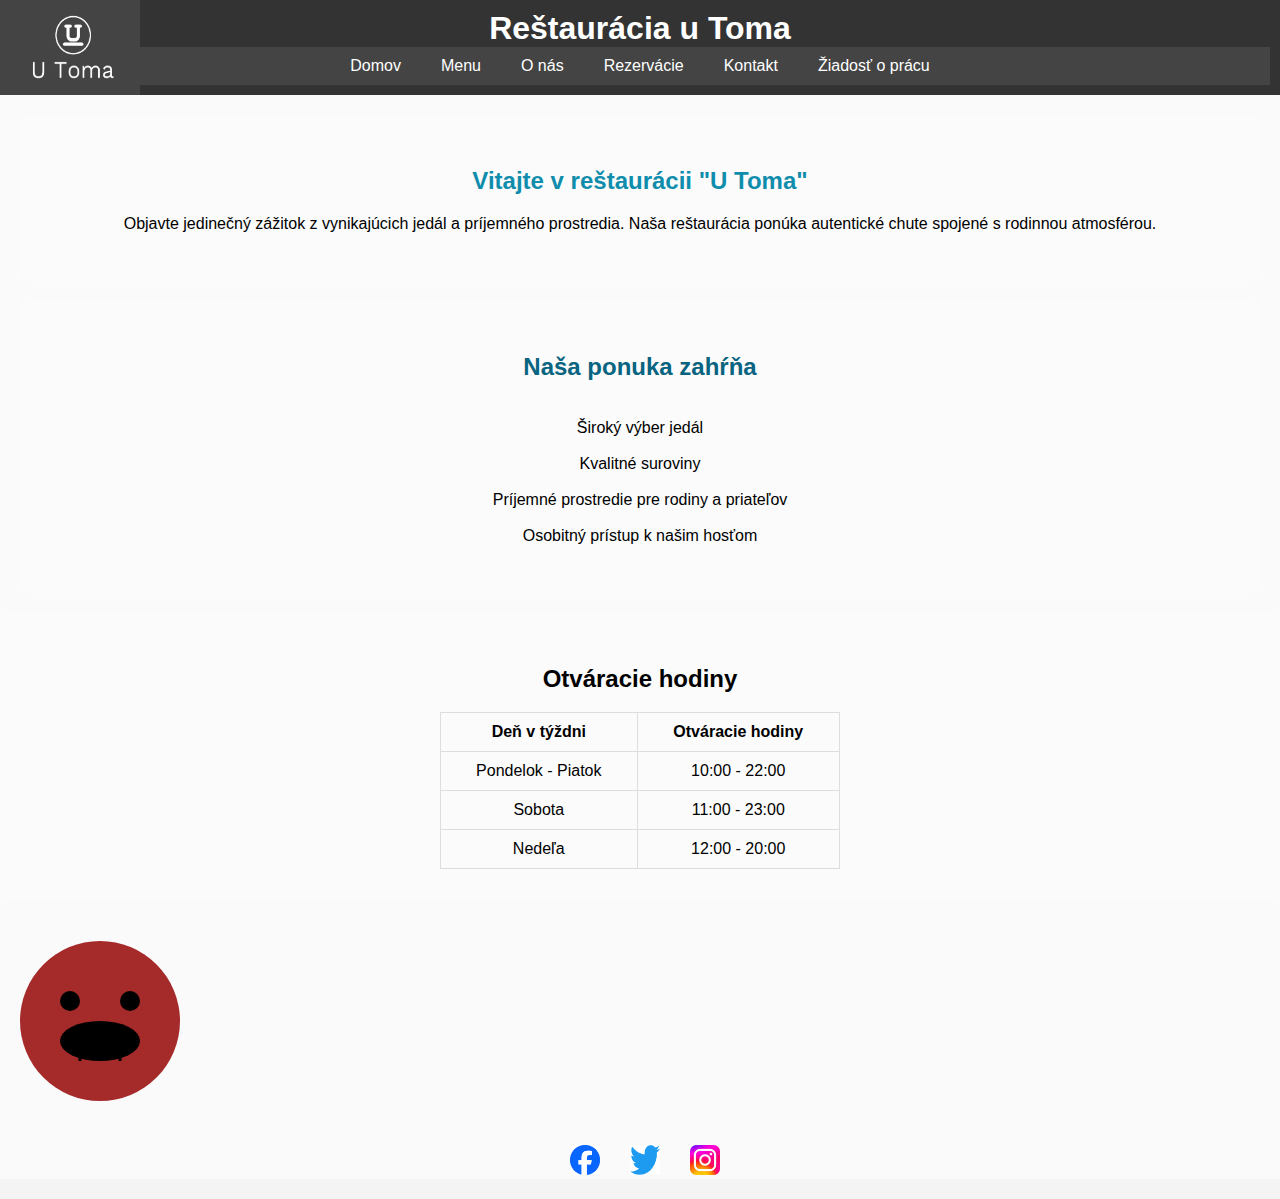
==== commit 1cc0b31f: "svg" ====
--- a/docs/index.html
+++ b/docs/index.html
@@ -67,120 +67,28 @@
         </section>
     
 
-        <svg class="zoomable" version="1" id="cat" viewBox="0 0 720 800">
-            <path id="tail" data-name="tail" class="cls-1"
-                d="M545.9,695.9c8,28.2,23.2,42.3,27.2,46.9,21.4,24.1,41.5,40.2,81.1,42.9s65.4-14.2,60.8-26.8-23.1-9.1-51.3-8.3c-35.2.9-66.6-31.3-74.8-63.9s-7.9-63.8-36.8-85.5c-44.1-33-135.6-7.1-159.8-3.4s-48.4,52.5-9.6,45.1,91.4-23.1,123.2-12.7C537.8,640.4,537.9,667.7,545.9,695.9Z"
-                transform="translate(-9.7 -9.3)" />
-            <g id="body">
-                <path id="bg" class="cls-2"
-                    d="M447.9,502.1c2.1,151.7-108.3,167-216.5,167S9.7,663.8,9.7,510.9,85,242.9,231.3,241,445.8,350.4,447.9,502.1h0Z"
-                    transform="translate(-9.7 -9.3)" />
-                <g id="leftleg">
-                    <path id="leg" class="cls-1"
-                        d="M195.6,671.5c-34.2-7.7-40.6-95.6-53.3-191-12-90-90.1-177.2-55.1-177.2s145.7,12,151.4,87.7S261.5,686.5,195.6,671.5Z"
-                        transform="translate(-9.7 -9.3)" />
-                    <path id="foot" class="cls-3"
-                        d="M172.2,688.1c31.6,2.1,56.6-8.7,59.8-32.4s-22.1-49.5-27.3-24.3c25-16.4-39.1-29.4-27.6-3.9,14-24.9-49.6-19.2-31.9-.1-6.5-27.2-35.6,8.2-30.1,29.3C121.5,681.8,140.5,686,172.2,688.1Z"
-                        transform="translate(-9.7 -9.3)" />
-                </g>
-                <g id="rightleg">
-                    <path id="leg-2" data-name="leg" class="cls-1"
-                        d="M260.4,670.4c42.4-9.2,48.7-87.7,53.9-185.2,5.1-96,98.2-176.1,63.1-176.1s-164,15.7-164,111.8C213.4,420.9,199.1,683.7,260.4,670.4Z"
-                        transform="translate(-9.7 -9.3)" />
-                    <path id="foot-2" data-name="foot" class="cls-3"
-                        d="M279.4,689.8c-31.7,2-56.6-9-59.6-32.6s22.3-49.4,27.4-24.1c-24.9-16.5,39.2-29.2,27.6-3.8-13.9-25,49.7-18.9,31.9,0,6.6-27.1,35.6,8.4,30,29.4-6.7,25-25.7,29.1-57.3,31.1h0Z"
-                        transform="translate(-9.7 -9.3)" />
-                </g>
-                <path id="tuft" class="cls-3"
-                    d="M80,331.2c3.5,9.5,1.2,28.9,4.3,32.7s31.5-30,43-20.6c10.7,8.7,1.7,55.9,12.9,64.5,10.1,7.7,32.1-50.6,52.5-38.7,24.9,14.6,34.1,49.9,49,49.9,18.3,0,7.5-49.5,24.1-53.3s46.1,52.6,60.2,45.6c4.8-2.4,3-50.4,12-57.6,8.7-6.9,30.5,22.4,33.5,18.9,3.7-4.1.1-23.1,8.6-36.1,3.4-5.2,18.9-2.6,28.8-.4a3.46,3.46,0,0,0,3.7-5.2c-19.6-30.8-100-147.4-184.2-147.4-93.3,0-150.9,86.8-178.1,141.6a3.43,3.43,0,0,0,3.6,4.9C63,328.4,78.4,326.6,80,331.2Z"
-                    transform="translate(-9.7 -9.3)" />
-            </g>
-            <g id="head">
-                <path id="collar" class="cls-4"
-                    d="M367,231.1c5.7,36.1-4.7,71-97.8,85.6s-184-18.5-189.7-54.5,16.7-17.3,109.8-31.9,172-35.3,177.7.8"
-                    transform="translate(-9.7 -9.3)" />
-                <g id="bg-2" data-name="bg">
-                    <path class="cls-1"
-                        d="M362.5,229.5C339.7,279,273.1,299.4,225,300c-60.6.7-134.7-29.5-153.5-86.4C45.6,135.4,132.2,32.6,225,35.8c96.1,3.4,171.7,119.4,137.5,193.7"
-                        transform="translate(-9.7 -9.3)" />
-                    <path class="cls-5"
-                        d="M362.5,229.5C339.7,279,273.1,299.4,225,300c-60.6.7-134.7-29.5-153.5-86.4C45.6,135.4,132.2,32.6,225,35.8,321.1,39.2,396.7,155.2,362.5,229.5Z"
-                        transform="translate(-9.7 -9.3)" />
-                </g>
-                <g id="leftear">
-                    <path id="outer" class="cls-1"
-                        d="M92.7,117c-2.6,4.7-14.7-16.1-16.5-45-3.3-27.7,3.7-63.4,5.4-62C80.7,8,117,10,143,20c27.5,8.9,44.7,25.7,39.5,27.1-30,23.4-59.9,46.6-89.8,69.9"
-                        transform="translate(-9.7 -9.3)" />
-                    <path id="inner" class="cls-6"
-                        d="M105.8,106.9C103.9,110.3,95.3,95.5,94,75c-2.3-19.6,2.6-44.9,3.8-44-0.6-1.4,25.1,0,43.6,7.1,19.5,6.3,31.7,18.2,28,19.2q-31.8,24.9-63.6,49.6"
-                        transform="translate(-9.7 -9.3)" />
-                </g>
-                <path id="mask" class="cls-2"
-                    d="M338.4,142.5c-2.2,3.3,19.4,19.6,17.2,23.2s-24.3-7.8-25.8-5.2c-1.9,3.3,33.4,24.1,31,29.2-2.3,4.9-34-14.4-84.3-18.1a141.76,141.76,0,0,1-16.4-2.1,91.21,91.21,0,0,1-13.7-3.9c-19.8-6.9-27.7-10.6-32.7-12-19.3-5.7-26.8,11.3-68.1,22.4-18.8,5-37.9,9.7-54.4,0-2.1-1.3-13.6-8.3-16.7-21.1-0.9-3.6-2.8-15.2,10.5-34C146.3,34.3,216.5,34,217.3,34a131.52,131.52,0,0,1,58.4,14.3c-7.6,4.9-11.2,9.5-9,10.1,21.5,16.5,43.1,33,64.6,49.5,0.9,1.7,3.6-1.3,6.3-7.3,19.3,30.5,22.1,41.5,18.9,44.3-3.8,3.6-16.4-4.8-18.1-2.4"
-                    transform="translate(-9.7 -9.3)" />
-                <g id="rightear">
-                    <path id="outer-2" data-name="outer" class="cls-2"
-                        d="M344.9,119.9c2.6,4.7,14.7-16.1,16.5-45,3.3-27.7-3.7-63.4-5.4-62,0.9-2-35.4,0-61.4,10-27.5,8.9-44.7,25.7-39.5,27.1q44.85,35,89.8,69.9"
-                        transform="translate(-9.7 -9.3)" />
-                    <path id="inner-2" data-name="inner" class="cls-6"
-                        d="M343.5,76.2a77.83,77.83,0,0,1-5.6,24.6c-15.1-20.3-36-39.8-61-52.4a82,82,0,0,1,19.2-9.1c18.5-7.1,44.2-8.5,43.6-7.1,1.2-.9,6.1,24.4,3.8,44"
-                        transform="translate(-9.7 -9.3)" />
-                </g>
-                <g id="nose">
-                    <path class="cls-7"
-                        d="M205.1,201.8l-10.6-18.3a9,9,0,0,1,7.7-13.4h21.2a8.9,8.9,0,0,1,7.7,13.4l-10.6,18.3a8.91,8.91,0,0,1-15.4,0"
-                        transform="translate(-9.7 -9.3)" />
-                    <path class="cls-6"
-                        d="M194.2,175.1a9,9,0,0,0,.3,8.4l10.6,18.3a8.92,8.92,0,0,0,15.5,0l8.7-15c-5.8-6.2-19.3-10.1-35.1-11.7"
-                        transform="translate(-9.7 -9.3)" />
-                </g>
-                <g id="mouth">
-                    <path class="cls-8"
-                        d="M166.7,260.4c-24.4,0-44.1-25-44.1-55.9m88.2,0c0,30.9-19.7,55.9-44.1,55.9m89.9,0c24.4,0,44.1-25,44.1-55.9m-88.2,0c0,30.9,19.7,55.9,44.1,55.9"
-                        transform="translate(-9.7 -9.3)" />
-                    <path class="cls-9" d="M300.7,204.5a65.16,65.16,0,0,1-8,32"
-                        transform="translate(-9.7 -9.3)" />
-                </g>
-                <path id="wiskers" class="cls-10"
-                    d="M188.7,198.4c0-12.9-72.7-23.3-162.6-23.3m162.6,36.2c0-7.1-65.8-12.9-147.1-12.9m196,1.3c1.4-12.8,74.8-15.6,164.1-6.2m-165.4,19c0.7-7.1,66.8-5.9,147.6,2.6"
-                    transform="translate(-9.7 -9.3)" />
-                <g id="lefteye" class="eye">
-                    <path id="iris" class="cls-4"
-                        d="M188.6,141.5s-18.3,12.3-35.8,7.9-30-15.2-27.7-24c1.5-6,9.6-9.6,20.2-9.8a59.5,59.5,0,0,1,15.7,1.9,35.75,35.75,0,0,1,12.5,6.2,60,60,0,0,1,15.1,17.8"
-                        transform="translate(-9.7 -9.3)" />
-                    <path class="cls-11"
-                        d="M125.1,123.6c1.5-6,9.6-9.6,20.1-9.8a59.5,59.5,0,0,1,15.7,1.9,35.75,35.75,0,0,1,12.5,6.2,59.47,59.47,0,0,1,15.2,17.8"
-                        transform="translate(-9.7 -9.3)" />
-                    <path id="pupil" class="cls-12"
-                        d="M172.9,124.3c-2.3,9.2-10.7,15-18.7,13s-12.5-11.1-10.2-20.4a22.39,22.39,0,0,1,1.1-3.1,59.5,59.5,0,0,1,15.7,1.9,35.75,35.75,0,0,1,12.5,6.2,8.6,8.6,0,0,1-.4,2.4"
-                        transform="translate(-9.7 -9.3)" />
-                    <path id="eyelash" class="cls-13"
-                        d="M124.9,121.5c-7.6,2.6-17.1-4.7-21.1-16.3m33.6,9.5c-7.5,2.9-17.3-4-21.7-15.5m36.7,14.6c-8.1-.1-14.5-10.2-14.3-22.6"
-                        transform="translate(-9.7 -9.3)" />
-                    <path id="reflection" class="cls-14"
-                        d="M156.8,122c0,3.6-2.6,6.4-5.8,6.4s-5.8-2.9-5.8-6.4,2.6-6.4,5.8-6.4,5.8,2.9,5.8,6.4"
-                        transform="translate(-9.7 -9.3)" />
-                </g>
-                <g id="righteye" class="eye">
-                    <path id="iris-2" data-name="iris" class="cls-4"
-                        d="M241.4,143.6s18.5,11.9,36,7.1,29.6-15.8,27.2-24.6c-1.7-6-9.8-9.4-20.3-9.4a59.21,59.21,0,0,0-15.6,2.2,37.44,37.44,0,0,0-12.4,6.4,60.14,60.14,0,0,0-14.9,18.3"
-                        transform="translate(-9.7 -9.3)" />
-                    <path id="lid" class="cls-11"
-                        d="M304.5,124.4c-1.7-6-9.8-9.4-20.3-9.4a59.21,59.21,0,0,0-15.6,2.2,37.44,37.44,0,0,0-12.4,6.4,61.21,61.21,0,0,0-14.9,18.1"
-                        transform="translate(-9.7 -9.3)" />
-                    <path id="pupil-2" data-name="pupil" class="cls-12"
-                        d="M256.7,126.1c2.5,9.2,11,14.8,18.9,12.6s12.3-11.4,9.8-20.6a16.59,16.59,0,0,0-1.2-3.1,59.21,59.21,0,0,0-15.6,2.2,37.44,37.44,0,0,0-12.4,6.4,9.23,9.23,0,0,0,.5,2.5"
-                        transform="translate(-9.7 -9.3)" />
-                    <path id="eyelash-2" data-name="eyelash" class="cls-13"
-                        d="M302.9,122.3c7.7,2.5,17-5,20.8-16.8M292,115.7c7.6,2.8,17.2-4.4,21.4-16M277,115.1c8.1-.3,14.3-10.5,13.9-22.8"
-                        transform="translate(-9.7 -9.3)" />
-                    <path id="reflection-2" data-name="reflection" class="cls-14"
-                        d="M271.1,127.1c0,3.6-2.6,6.5-5.8,6.5s-5.8-2.9-5.8-6.5,2.6-6.4,5.8-6.4,5.8,2.9,5.8,6.4"
-                        transform="translate(-9.7 -9.3)" />
-                </g>
-            </g>
+        <svg id="movingDog" width="200" height="200" xmlns="http://www.w3.org/2000/svg">
+            <circle cx="100" cy="100" r="80" fill="brown" />
+            <circle cx="70" cy="80" r="10" fill="black" />
+            <circle cx="130" cy="80" r="10" fill="black" />
+            <ellipse cx="100" cy="120" rx="40" ry="20" fill="black" />
+            <line x1="80" y1="120" x2="80" y2="140" stroke="black" stroke-width="3" />
+            <line x1="120" y1="120" x2="120" y2="140" stroke="black" stroke-width="3" />
         </svg>
-        
+    
+        <script>
+            var dog = document.getElementById('movingDog');
+    
+            function moveMouth() {
+                dog.style.transform = 'rotate(-20deg)';
+                setTimeout(function () {
+                    dog.style.transform = 'rotate(20deg)';
+                }, 500);
+            }
+    
+            setInterval(moveMouth, 1000);
+        </script>
+    
         </div>
         <div id="social-icons">
             <a href="https://www.facebook.com/" target="_blank"><img src="facebook.png" alt="Facebook"></a>
--- a/docs/style.css
+++ b/docs/style.css
@@ -177,7 +177,7 @@
 
 #social-icons {
     display: flex;
-    justify-content: center; /* Zarovná ikony na strede */
+    justify-content: center; 
     align-items: center;
     margin-top: 20px; /* Prípadný odstup od tabuľky s jedlami */
 }
@@ -457,8 +457,8 @@
 }
 
 #small-logo {
-    width: 140px; /* prispôsobte veľkosť podľa potreby */
-    height: 95px; /* prispôsobte veľkosť podľa potreby */
+    width: 140px; 
+    height: 95px; 
     position: absolute;
     top: 0px;
     left: 0px;
@@ -486,126 +486,6 @@
 nav a:hover {
     text-decoration: underline;
 }
-.copyright svg {
-    width: 10px;
-    margin-top: 10px;
-}
-
-svg {
-    max-height: 200px;
-}
-
-.cls-1 {
-    fill: #e4e3e5;
-}
-
-.cls-2 {
-    fill: #1e1d1d;
-}
-
-.cls-3 {
-    fill: #d2d0d3;
-}
-
-.cls-4 {
-    fill: #79bf84;
-}
-
-.cls-10,
-.cls-11,
-.cls-13,
-.cls-5,
-.cls-8,
-.cls-9 {
-    fill: none;
-    stroke-miterlimit: 10;
-}
-
-.cls-5 {
-    stroke: #e4e3e5;
-}
-
-.cls-6 {
-    fill: #ff88b3;
-}
-
-.cls-7 {
-    fill: #d86694;
-}
-
-.cls-8 {
-    stroke: #ff88b3;
-    stroke-width: 2px;
-}
-
-.cls-9 {
-    stroke: #d86694;
-}
-
-.cls-10 {
-    stroke: #6c6d6c;
-}
-
-.cls-11 {
-    stroke: #222322;
-}
-
-.cls-12 {
-    fill: #2f302f;
-}
-
-.cls-13 {
-    stroke: #2f302f;
-}
-
-.cls-14 {
-    fill: #fafcfa;
-}
-
-.copyright i {
-    color: red;
-}
-
-svg a {
-    text-decoration: none;
-    font-size: 30px;
-    margin-right: 15px;
-    color: #ababab;
-    display: inline-block;
-    transition: transform 0.5s;
-}
-
-svg a:hover {
-    color: #8219c3;
-    transform: translateY(-5px);
-}
-
-.zoomable {
-    transition: transform 0.3s ease;
-    
-}
-
-.zoomable:hover {
-    transform: scale(1.2);
-}
-
-@keyframes wiggle {
-    0% {
-        transform: rotate(0deg);
-    }
-
-    50% {
-        transform: rotate(2deg);
-    }
-
-    100% {
-        transform: rotate(0deg);
-    }
-}
-
-.zoomable:hover #tail {
-    animation: wiggle 1s infinite;
-}
 #opening-hours {
     text-align: center;
     margin: 20px 0;
